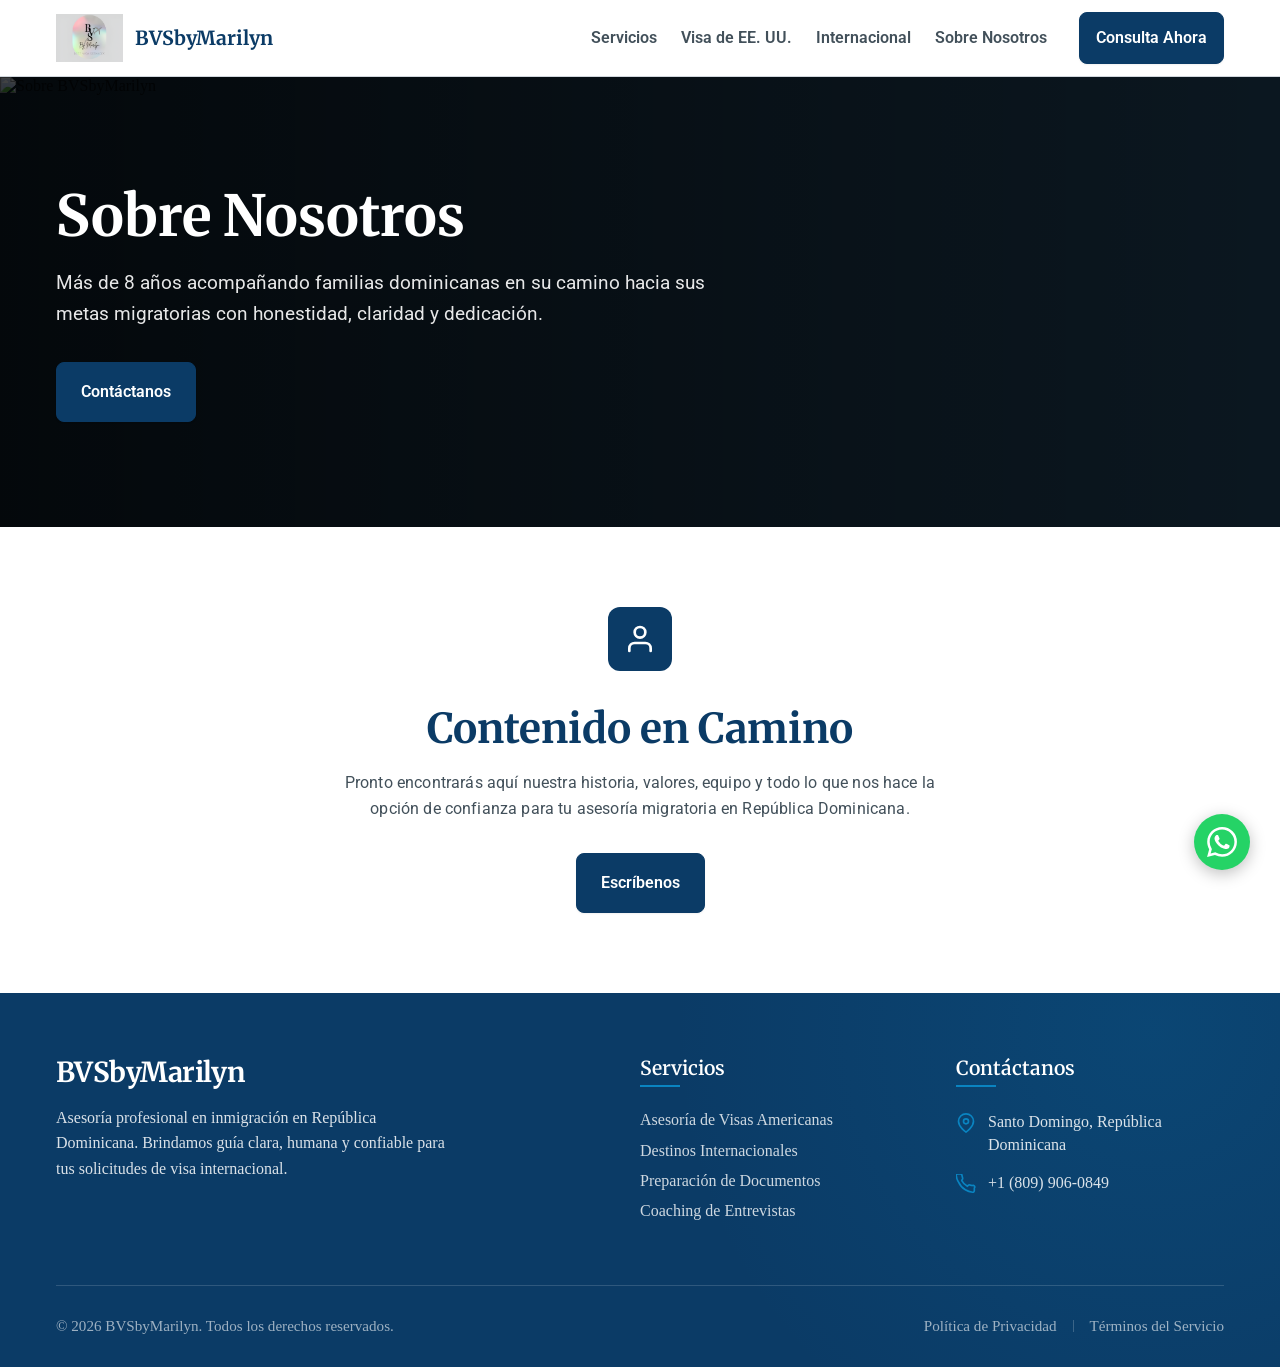
==== about.html @ 97decb0a "add og:image, create placeholder pages us-visa, international, about" ====
<!DOCTYPE html>
<html lang="es">
  <head>
    <title>Sobre Nosotros - BVSbyMarilyn</title>
    <link rel="icon" type="image/png" href="Logo_Resized__1_.png" />
    <meta name="description" content="Conoce a BVSbyMarilyn, tu asesora migratoria de confianza en República Dominicana. Más de 8 años guiando familias hacia sus metas de visa." />
    <meta property="og:title" content="Sobre Nosotros - BVSbyMarilyn" />
    <meta property="og:description" content="Más de 8 años de experiencia en asesoría migratoria en República Dominicana. Conoce nuestra historia y valores." />
    <meta property="og:image" content="Logo_Resized__1_.png" />
    <meta property="og:type" content="website" />
    <meta name="viewport" content="width=device-width, initial-scale=1.0" />
    <meta charset="utf-8" />
    <style data-tag="reset-style-sheet">
      html{line-height:1.15;}body{margin:0;}*{box-sizing:border-box;border-width:0;border-style:solid;-webkit-font-smoothing:antialiased;}p,li,ul,pre,div,h1,h2,h3,h4,h5,h6,figure,blockquote,figcaption{margin:0;padding:0;}button{background-color:transparent;}button,input,optgroup,select,textarea{font-family:inherit;font-size:100%;line-height:1.15;margin:0;}a{color:inherit;text-decoration:inherit;}img{display:block;}html{scroll-behavior:smooth}
    </style>
    <link rel="stylesheet" href="https://fonts.googleapis.com/css2?family=Merriweather:wght@400;700&family=Roboto:wght@400;500;600&display=swap" />
    <link rel="stylesheet" href="./style.css" />
    <link rel="stylesheet" href="./index.css" />
  </head>
  <body>
    <div class="home-container1">

      <!-- Navigation -->
      <nav id="main-navigation" class="navigation-wrapper">
        <div class="navigation-container">
          <a href="index.html">
            <div aria-label="BVSbyMarilyn Homepage" class="navigation-brand">
              <img src="Logo_Resized__1_.png" alt="BVSbyMarilyn Logo" style="height:48px;width:auto;display:block;" />
              <span class="navigation-brand-name section-title">BVSbyMarilyn</span>
            </div>
          </a>
          <div class="navigation-desktop-menu">
            <ul role="list" class="navigation-links">
              <li><a href="index.html#services"><div class="navigation-link"><span>Servicios</span></div></a></li>
              <li><a href="us-visa.html"><div class="navigation-link"><span>Visa de EE. UU.</span></div></a></li>
              <li><a href="international.html"><div class="navigation-link"><span>Internacional</span></div></a></li>
              <li><a href="about.html"><div class="navigation-link"><span>Sobre Nosotros</span></div></a></li>
            </ul>
            <a href="index.html#contact">
              <div class="btn navigation-cta btn-primary"><span>Consulta Ahora</span></div>
            </a>
          </div>
          <button id="mobile-menu-open" aria-label="Abrir menú" class="navigation-mobile-toggle">
            <svg width="24" height="24" viewBox="0 0 24 24" fill="none" stroke="currentColor" stroke-width="2" stroke-linecap="round"><path d="M4 6h16M4 12h16M4 18h16"/></svg>
          </button>
        </div>
      </nav>

      <!-- Mobile overlay -->
      <div id="mobile-overlay" aria-hidden="true" class="navigation-mobile-overlay">
        <div class="navigation-overlay-header">
          <a href="index.html">
            <div class="navigation-brand">
              <img src="Logo_Resized__1_.png" alt="BVSbyMarilyn Logo" style="height:48px;width:auto;display:block;" />
              <span class="navigation-brand-name section-title">BVSbyMarilyn</span>
            </div>
          </a>
          <button id="mobile-menu-close" aria-label="Cerrar menú" class="navigation-mobile-close">
            <svg width="24" height="24" viewBox="0 0 24 24" fill="none" stroke="currentColor" stroke-width="2" stroke-linecap="round"><path d="M18 6L6 18M6 6l12 12"/></svg>
          </button>
        </div>
        <div class="navigation-overlay-content">
          <ul role="list" class="navigation-mobile-links">
            <li class="navigation-stagger-item"><a href="index.html#services"><div class="navigation-mobile-link"><span>Servicios</span></div></a></li>
            <li class="navigation-stagger-item"><a href="us-visa.html"><div class="navigation-mobile-link"><span>Visa de EE. UU.</span></div></a></li>
            <li class="navigation-stagger-item"><a href="international.html"><div class="navigation-mobile-link"><span>Internacional</span></div></a></li>
            <li class="navigation-stagger-item"><a href="about.html"><div class="navigation-mobile-link"><span>Sobre Nosotros</span></div></a></li>
          </ul>
          <div class="navigation-stagger-item">
            <a href="index.html#contact">
              <div class="btn btn-primary btn-lg navigation-mobile-cta"><span>Consulta Ahora</span></div>
            </a>
          </div>
        </div>
      </div>

      <!-- Hero -->
      <section class="hero-section" style="min-height:50vh;">
        <div class="hero-media">
          <img src="https://images.pexels.com/photos/3184465/pexels-photo-3184465.jpeg?auto=compress&cs=tinysrgb&w=1500" alt="Sobre BVSbyMarilyn" class="hero-bg-img" />
          <div class="hero-overlay"></div>
        </div>
        <div class="hero-container">
          <div class="hero-content-block">
            <h1 class="hero-title home-hero-title">Sobre Nosotros</h1>
            <p class="home-hero-subtitle hero-subtitle">Más de 8 años acompañando familias dominicanas en su camino hacia sus metas migratorias con honestidad, claridad y dedicación.</p>
            <div class="hero-actions">
              <a href="index.html#contact">
                <div class="btn btn-primary btn-lg"><span>Contáctanos</span></div>
              </a>
            </div>
          </div>
        </div>
      </section>

      <!-- Coming Soon -->
      <section style="padding: 5rem 0; background: var(--color-surface);">
        <div style="max-width: 76rem; margin: 0 auto; padding: 0 1.5rem; text-align: center;">
          <div style="max-width: 600px; margin: 0 auto;">
            <div style="width:64px;height:64px;background:var(--color-primary);border-radius:12px;display:flex;align-items:center;justify-content:center;margin:0 auto 2rem;">
              <svg width="32" height="32" viewBox="0 0 24 24" fill="none" stroke="white" stroke-width="2" stroke-linecap="round"><path d="M20 21v-2a4 4 0 00-4-4H8a4 4 0 00-4 4v2"/><circle cx="12" cy="7" r="4"/></svg>
            </div>
            <h2 class="section-title" style="color:var(--color-primary);margin-bottom:1rem;">Contenido en Camino</h2>
            <p class="section-content" style="color:var(--color-on-surface-secondary);margin-bottom:2rem;">Pronto encontrarás aquí nuestra historia, valores, equipo y todo lo que nos hace la opción de confianza para tu asesoría migratoria en República Dominicana.</p>
            <a href="index.html#contact">
              <div class="btn btn-primary btn-lg" style="display:inline-flex;">Escríbenos</div>
            </a>
          </div>
        </div>
      </section>

      <!-- Footer -->
      <footer class="footer-wrapper">
        <div class="footer-container">
          <div class="footer-grid">
            <div class="footer-brand-column">
              <span class="footer-brand-name">BVSbyMarilyn</span>
              <p class="footer-description">Asesoría profesional en inmigración en República Dominicana. Brindamos guía clara, humana y confiable para tus solicitudes de visa internacional.</p>
            </div>
            <div class="footer-links-column">
              <h3 class="footer-heading">Servicios</h3>
              <ul class="footer-nav-list">
                <li><a href="us-visa.html" class="footer-nav-link">Asesoría de Visas Americanas</a></li>
                <li><a href="international.html" class="footer-nav-link">Destinos Internacionales</a></li>
                <li><a href="index.html#services" class="footer-nav-link">Preparación de Documentos</a></li>
                <li><a href="index.html#services" class="footer-nav-link">Coaching de Entrevistas</a></li>
              </ul>
            </div>
            <div class="footer-contact-column">
              <h3 class="footer-heading">Contáctanos</h3>
              <div class="footer-contact-info">
                <div class="footer-contact-item">
                  <span class="footer-contact-icon"><svg width="20" height="20" viewBox="0 0 24 24" fill="none" stroke="currentColor" stroke-width="2"><path d="M21 10c0 7-9 13-9 13s-9-6-9-13a9 9 0 0 1 18 0z"/><circle cx="12" cy="10" r="3"/></svg></span>
                  <span class="footer-contact-text">Santo Domingo, República Dominicana</span>
                </div>
                <div class="footer-contact-item">
                  <span class="footer-contact-icon"><svg width="20" height="20" viewBox="0 0 24 24" fill="none" stroke="currentColor" stroke-width="2"><path d="M22 16.92v3a2 2 0 01-2.18 2 19.79 19.79 0 01-8.63-3.07A19.5 19.5 0 013.07 9.81 19.79 19.79 0 01.18 1.18 2 2 0 012.18 0h3a2 2 0 012 1.72c.127.96.361 1.903.7 2.81a2 2 0 01-.45 2.11L6.91 7.91a16 16 0 006.72 6.72l1.06-1.06a2 2 0 012.11-.45c.907.339 1.85.573 2.81.7A2 2 0 0122 16.92z"/></svg></span>
                  <span class="footer-contact-text">+1 (809) 906-0849</span>
                </div>
              </div>
            </div>
          </div>
          <div class="footer-bottom">
            <span class="footer-copyright">© 2026 BVSbyMarilyn. Todos los derechos reservados.</span>
            <div class="footer-legal">
              <a href="#" class="footer-legal-link">Política de Privacidad</a>
              <div class="footer-legal-divider"></div>
              <a href="#" class="footer-legal-link">Términos del Servicio</a>
            </div>
          </div>
        </div>
      </footer>

    </div>

    <!-- WhatsApp Floating Button -->
    <a href="https://wa.me/18099060849" target="_blank" rel="noopener" aria-label="Contactar por WhatsApp"
      style="position:fixed;bottom:30px;right:30px;z-index:9999;width:56px;height:56px;background:#25D366;border-radius:50%;display:flex;align-items:center;justify-content:center;box-shadow:0 4px 16px rgba(0,0,0,0.25);">
      <svg xmlns="http://www.w3.org/2000/svg" width="30" height="30" viewBox="0 0 24 24" fill="white"><path d="M17.472 14.382c-.297-.149-1.758-.867-2.03-.967-.273-.099-.471-.148-.67.15-.197.297-.767.966-.94 1.164-.173.199-.347.223-.644.075-.297-.15-1.255-.463-2.39-1.475-.883-.788-1.48-1.761-1.653-2.059-.173-.297-.018-.458.13-.606.134-.133.298-.347.446-.52.149-.174.198-.298.298-.497.099-.198.05-.371-.025-.52-.075-.149-.669-1.612-.916-2.207-.242-.579-.487-.5-.669-.51-.173-.008-.371-.01-.57-.01-.198 0-.52.074-.792.372-.272.297-1.04 1.016-1.04 2.479 0 1.462 1.065 2.875 1.213 3.074.149.198 2.096 3.2 5.077 4.487.709.306 1.262.489 1.694.625.712.227 1.36.195 1.871.118.571-.085 1.758-.719 2.006-1.413.248-.694.248-1.289.173-1.413-.074-.124-.272-.198-.57-.347m-5.421 7.403h-.004a9.87 9.87 0 01-5.031-1.378l-.361-.214-3.741.982.998-3.648-.235-.374a9.86 9.86 0 01-1.51-5.26c.001-5.45 4.436-9.884 9.888-9.884 2.64 0 5.122 1.03 6.988 2.898a9.825 9.825 0 012.893 6.994c-.003 5.45-4.437 9.884-9.885 9.884m8.413-18.297A11.815 11.815 0 0012.05 0C5.495 0 .16 5.335.157 11.892c0 2.096.547 4.142 1.588 5.945L.057 24l6.305-1.654a11.882 11.882 0 005.683 1.448h.005c6.554 0 11.89-5.335 11.893-11.893a11.821 11.821 0 00-3.48-8.413z"/></svg>
    </a>

    <script>
      var mobileOpen = document.getElementById('mobile-menu-open');
      var mobileClose = document.getElementById('mobile-menu-close');
      var overlay = document.getElementById('mobile-overlay');
      if(mobileOpen) mobileOpen.addEventListener('click', function(){ overlay.classList.add('is-open'); overlay.setAttribute('aria-hidden','false'); });
      if(mobileClose) mobileClose.addEventListener('click', function(){ overlay.classList.remove('is-open'); overlay.setAttribute('aria-hidden','true'); });
    </script>
  </body>
</html>
---- style.css ----
:root {
  --spacing-lg: 1rem;
  --spacing-md: 0.75rem;
  --spacing-sm: 0.5rem;
  --spacing-xl: 1.5rem;
  --spacing-xs: 0.25rem;
  --color-scrim: color-mix(in oklab, #000000 65%, transparent);
  --spacing-2xl: 2rem;
  --spacing-3xl: 3rem;
  --spacing-4xl: 4rem;
  --color-accent: #0a84c1;
  --color-border: var(--color-neutral);
  --font-size-lg: clamp(1.125rem, 1.05rem + 0.2vw, 1.25rem);
  --font-size-sm: clamp(0.875rem, 0.85rem + 0.12vw, 0.95rem);
  --font-size-xl: clamp(1.25rem, 1.18rem + 0.25vw, 1.5rem);
  --font-size-xs: clamp(0.75rem, 0.7rem + 0.1vw, 0.85rem);
  --color-neutral: #d1d7dd;
  --color-outline: #0b3b66;
  --color-overlay: color-mix(in oklab, #000000 40%, transparent);
  --color-primary: #0b3b66;
  --color-surface: #ffffff;
  --divider-value: 1px solid var(--color-border);
  --font-size-2xl: clamp(1.5rem, 1.4rem + 0.4vw, 1.75rem);
  --font-size-3xl: clamp(2.25rem, 2.1rem + 0.6vw, 2.6rem);
  --font-size-4xl: clamp(3rem, 2.9rem + 0.8vw, 3.8rem);
  --font-size-base: 1rem;
  --shadow-level-1: 0 1px 2px rgba(0, 0, 0, 0.06);
  --shadow-level-2: 0 4px 12px rgba(0, 0, 0, 0.1);
  --shadow-level-3: 0 12px 32px rgba(0, 0, 0, 0.18);
  --color-backplate: color-mix(in oklab, #000000 55%, transparent);
  --color-on-accent: #ffffff;
  --color-secondary: #7a1f2e;
  --border-radius-lg: 12px;
  --border-radius-md: 8px;
  --border-radius-sm: 4px;
  --border-radius-xl: 16px;
  --color-on-primary: #ffffff;
  --color-on-surface: #0b1720;
  --font-family-body: "Roboto", system-ui, -apple-system, "Segoe UI", "Helvetica Neue", Arial, sans-serif;
  --font-weight-body: 400;
  --line-height-body: 1.6;
  --content-max-width: 76rem;
  --border-radius-card: 12px;
  --border-radius-full: 9999px;
  --border-radius-none: 0px;
  --color-on-secondary: #ffffff;
  --font-style-heading: normal;
  --font-weight-medium: 600;
  --font-family-heading: "Merriweather", serif;
  --font-weight-heading: 700;
  --letter-spacing-body: 0.01em;
  --line-height-heading: 1.25;
  --dl-layout-size-large: 144px;
  --dl-layout-size-small: 48px;
  --dl-layout-space-unit: 16px;
  --border-radius-control: 8px;
  --dl-layout-size-medium: 96px;
  --dl-layout-size-xlarge: 192px;
  --dl-layout-size-xsmall: 16px;
  --font-style-subheading: normal;
  --color-surface-elevated: color-mix(in oklab, var(--color-surface) 92%, var(--color-secondary));
  --dl-color-theme-accent1: #FFFFFF;
  --dl-color-theme-accent2: #F5D1B0;
  --dl-layout-radius-round: 50%;
  --dl-layout-size-xxlarge: 288px;
  --letter-spacing-heading: 0em;
  --text-transform-heading: none;
  --dl-color-theme-primary1: #BF4408;
  --dl-color-theme-primary2: #E65103;
  --dl-layout-size-maxwidth: 1400px;
  --dl-layout-radius-radius2: 2px;
  --dl-layout-radius-radius4: 4px;
  --dl-layout-radius-radius8: 8px;
  --dl-layout-space-halfunit: 8px;
  --dl-layout-space-sixunits: 96px;
  --dl-layout-space-twounits: 32px;
  --dl-color-theme-secondary1: #FFFFFF;
  --dl-color-theme-secondary2: #FBF1EB;
  --dl-layout-space-fiveunits: 80px;
  --dl-layout-space-fourunits: 64px;
  --color-on-surface-secondary: #42505a;
  --dl-layout-space-threeunits: 48px;
  --dl-color-theme-neutral-dark: #191818;
  --dl-layout-radius-cardradius: 8px;
  --dl-color-theme-neutral-light: #FBFAF9;
  --dl-layout-radius-imageradius: 8px;
  --dl-layout-radius-inputradius: 24px;
  --dl-layout-radius-buttonradius: 24px;
  --dl-layout-space-oneandhalfunits: 24px;
}
 
.button {
  color: var(--dl-color-theme-neutral-dark);
  display: inline-block;
  padding: 0.5rem 1rem;
  border-color: var(--dl-color-theme-neutral-dark);
  border-width: 1px;
  border-radius: 4px;
  background-color: var(--dl-color-theme-neutral-light);
}
 
.input {
  color: var(--dl-color-theme-neutral-dark);
  cursor: auto;
  padding: 0.5rem 1rem;
  border-color: var(--dl-color-theme-neutral-dark);
  border-width: 1px;
  border-radius: 4px;
  background-color: var(--dl-color-theme-neutral-light);
}
 
.textarea {
  color: var(--dl-color-theme-neutral-dark);
  cursor: auto;
  padding: 0.5rem;
  border-color: var(--dl-color-theme-neutral-dark);
  border-width: 1px;
  border-radius: 4px;
  background-color: var(--dl-color-theme-neutral-light);
}
 
.list {
  width: 100%;
  margin: 1em 0px 1em 0px;
  display: block;
  padding: 0px 0px 0px 1.5rem;
  list-style-type: none;
  list-style-position: outside;
}
 
.list-item {
  display: list-item;
}
 
.teleport-show {
  display: flex !important;
  transform: none !important;
}
 
.thq-input {
  color: var(--dl-color-theme-neutral-dark);
  cursor: auto;
  outline: none;
  padding: 0.5rem 1rem;
  align-self: stretch;
  text-align: center;
  border-color: var(--dl-color-theme-neutral-dark);
  border-width: 1px;
  border-radius: var(--dl-layout-radius-inputradius);
  background-color: var(--dl-color-theme-neutral-light);
}
 
.thq-input:focus {
  outline: 1px solid var(--dl-color-theme-primary1);
}
 
.thq-button-filled {
  gap: var(--dl-layout-space-halfunit);
  fill: var(--dl-color-theme-secondary1);
  color: var(--dl-color-theme-secondary1);
  cursor: pointer;
  display: flex;
  transition: 0.3s;
  align-items: center;
  font-weight: bold;
  padding-top: var(--dl-layout-space-halfunit);
  white-space: nowrap;
  border-color: var(--dl-color-theme-primary1);
  border-width: 1px;
  padding-left: var(--dl-layout-space-oneandhalfunits);
  border-radius: var(--dl-layout-radius-buttonradius);
  padding-right: var(--dl-layout-space-oneandhalfunits);
  padding-bottom: var(--dl-layout-space-halfunit);
  justify-content: center;
  background-color: var(--dl-color-theme-primary1);
}
 
.thq-button-filled:hover {
  fill: var(--dl-color-theme-secondary2);
  color: var(--dl-color-theme-secondary2);
  border-color: var(--dl-color-theme-primary2);
  background-color: var(--dl-color-theme-primary2);
}
 
.thq-button-outline {
  gap: var(--dl-layout-space-halfunit);
  fill: var(--dl-color-theme-primary1);
  color: var(--dl-color-theme-primary1);
  border: 1px solid;
  cursor: pointer;
  display: flex;
  transition: 0.3s;
  align-items: center;
  font-weight: bold;
  padding-top: var(--dl-layout-space-halfunit);
  white-space: nowrap;
  border-color: var(--dl-color-theme-primary1);
  padding-left: var(--dl-layout-space-oneandhalfunits);
  border-radius: var(--dl-layout-radius-buttonradius);
  padding-right: var(--dl-layout-space-oneandhalfunits);
  padding-bottom: var(--dl-layout-space-halfunit);
  justify-content: center;
}
 
.thq-button-outline:hover {
  fill: var(--dl-color-theme-secondary2);
  color: var(--dl-color-theme-secondary2);
  border-color: var(--dl-color-theme-primary2);
  background-color: var(--dl-color-theme-primary2);
}
 
.thq-button-flat {
  gap: var(--dl-layout-space-halfunit);
  fill: var(--dl-color-theme-primary1);
  color: var(--dl-color-theme-primary1);
  cursor: pointer;
  display: flex;
  transition: 0.3s;
  align-items: center;
  font-weight: bold;
  padding-top: var(--dl-layout-space-halfunit);
  white-space: nowrap;
  border-color: transparent;
  border-width: 1px;
  padding-left: var(--dl-layout-space-oneandhalfunits);
  border-radius: var(--dl-layout-radius-buttonradius);
  padding-right: var(--dl-layout-space-oneandhalfunits);
  padding-bottom: var(--dl-layout-space-halfunit);
  justify-content: center;
}
 
.thq-button-flat:hover {
  fill: var(--dl-color-theme-secondary1);
  color: var(--dl-color-theme-secondary1);
  border-color: var(--dl-color-theme-primary2);
  background-color: var(--dl-color-theme-primary2);
}
 
.thq-heading-1 {
  font-size: 48px;
  font-family: STIX Two Text;
  font-weight: 700;
  line-height: 1.5;
}
 
.thq-heading-2 {
  font-size: 35px;
  font-family: STIX Two Text;
  font-weight: 600;
  line-height: 1.5;
}
 
.thq-heading-3 {
  font-size: 26px;
  font-family: STIX Two Text;
  font-weight: 600;
  line-height: 1.5;
}
 
.thq-body-large {
  font-size: 18px;
  font-family: Noto Sans;
  line-height: 1.5;
}
 
.thq-body-small {
  font-size: 16px;
  font-family: Noto Sans;
  line-height: 1.5;
}
 
.thq-team-image-round {
  width: 80px;
  height: 80px;
  object-fit: cover;
  border-radius: 50%;
}
 
.thq-section-padding {
  width: 100%;
  display: flex;
  padding: var(--dl-layout-space-fiveunits);
  position: relative;
  align-items: center;
  flex-direction: column;
}
 
.thq-section-max-width {
  width: 100%;
  max-width: var(--dl-layout-size-maxwidth);
}
 
.thq-img-ratio-1-1 {
  width: 100%;
  object-fit: cover;
  aspect-ratio: 1/1;
  border-radius: var(--dl-layout-radius-imageradius);
}
 
.thq-img-ratio-16-9 {
  width: 100%;
  object-fit: cover;
  aspect-ratio: 16/9;
  border-radius: var(--dl-layout-radius-imageradius);
}
 
.thq-img-ratio-4-3 {
  width: 100%;
  object-fit: cover;
  aspect-ratio: 4/3;
  border-radius: var(--dl-layout-radius-imageradius);
}
 
.thq-img-ratio-4-6 {
  width: 100%;
  object-fit: cover;
  aspect-ratio: 4/6;
  border-radius: var(--dl-layout-radius-imageradius);
}
 
.thq-img-round {
  width: 100%;
  border-radius: var(--dl-layout-radius-round);
}
 
.thq-flex-column {
  gap: var(--dl-layout-space-twounits);
  display: flex;
  overflow: hidden;
  position: relative;
  align-items: center;
  flex-direction: column;
}
 
.thq-flex-row {
  gap: var(--dl-layout-space-twounits);
  display: flex;
  overflow: hidden;
  position: relative;
  align-items: center;
}
 
.thq-grid-6 {
  display: grid;
  grid-gap: var(--dl-layout-space-twounits);
  grid-template-columns: 1fr 1fr 1fr 1fr 1fr 1fr;
}
 
.thq-grid-5 {
  display: grid;
  grid-gap: var(--dl-layout-space-twounits);
  grid-template-columns: 1fr 1fr 1fr 1fr 1fr;
}
 
.thq-card {
  gap: var(--dl-layout-space-oneandhalfunits);
  display: flex;
  padding: var(--dl-layout-space-twounits);
  align-items: stretch;
  border-radius: var(--dl-layout-radius-cardradius);
  flex-direction: column;
}
 
.thq-box-shadow {
  box-shadow: 0px 0px 5px -2px var(--dl-color-theme-neutral-dark);
}
 
.thq-grid-3 {
  display: grid;
  grid-gap: var(--dl-layout-space-twounits);
  grid-template-columns: 1fr 1fr 1fr;
}
 
.thq-grid-4 {
  display: grid;
  grid-gap: var(--dl-layout-space-twounits);
  grid-template-columns: 1fr 1fr 1fr 1fr;
}
 
.thq-grid-2 {
  width: 100%;
  display: grid;
  grid-gap: var(--dl-layout-space-twounits);
  grid-template-columns: 1fr 1fr;
}
 
.thq-checkbox {
  width: var(--dl-layout-size-xsmall);
  height: var(--dl-layout-size-xsmall);
}
 
.thq-select {
  cursor: pointer;
  -webkit-appearance: none;
  appearance: none;
  padding-top: var(--dl-layout-space-halfunit);
  padding-left: var(--dl-layout-space-unit);
  border-radius: var(--dl-layout-radius-inputradius);
  padding-right: var(--dl-layout-space-twounits);
  padding-bottom: var(--dl-layout-space-halfunit);
  background-color: var(--dl-color-theme-neutral-light);
  background-image: url('data:image/svg+xml;charset=US-ASCII,%3Csvg width%3D%2220%22 height%3D%2220%22 xmlns%3D%22http%3A//www.w3.org/2000/svg%22 viewBox%3D%220 0 20 20%22 fill%3D%22%23000%22%3E%3Cpath d%3D%22M4.293 7.293a1 1 0 011.414 0L10 11.586l4.293-4.293a1 1 0 111.414 1.414l-5 5a1 1 0 01-1.414 0l-5-5a1 1 0 010-1.414z%22/%3E%3C/svg%3E');
  background-repeat: no-repeat;
  background-position: right 8px center;
}
 
.thq-divider-horizontal {
  width: 100%;
  height: 1px;
  background-color: var(--dl-color-theme-neutral-dark);
}
 
.thq-icon-small {
  width: 24px;
  height: 24px;
}
 
.thq-button-icon {
  fill: var(--dl-color-theme-secondary1);
  padding: 3px;
  transition: 0.3s;
  border-radius: var(--dl-layout-radius-round);
}
 
.thq-button-icon:hover {
  fill: var(--dl-color-theme-secondary2);
}
 
.thq-icon-medium {
  width: var(--dl-layout-size-small);
  height: var(--dl-layout-size-small);
}
 
.thq-icon-x-small {
  width: var(--dl-layout-size-xsmall);
  height: var(--dl-layout-size-xsmall);
}
 
.thq-link {
  cursor: pointer;
  display: inline-block;
  overflow: hidden;
  background: linear-gradient(to right, var(--dl-color-theme-primary1) 50%, var(--dl-color-theme-neutral-dark) 50%);
  transition: background-position 300ms ease;
  font-weight: 600;
  background-clip: text;
  background-size: 200% 100%;
  background-position: 100%;
  -webkit-text-fill-color: transparent;
}
 
.thq-link:hover {
  background-position: 0 100%;
}
 
.thq-grid-auto-300 {
  display: grid;
  grid-gap: var(--dl-layout-space-oneandhalfunits);
  grid-template-columns: repeat(auto-fit, minmax(300px, 1fr));
}
 
.thq-animated-group-vertical-reverse {
  gap: var(--dl-layout-space-unit);
  width: 100%;
  display: flex;
  animation: scroll-y 20s linear infinite;
  align-items: flex-start;
  flex-direction: column;
  justify-content: space-around;
  animation-direction: reverse;
}
 
.thq-animated-group-horizontal-reverse {
  gap: var(--dl-layout-space-unit);
  display: flex;
  animation: scroll-x 20s linear infinite;
  min-width: 100%;
  align-items: center;
  flex-shrink: 0;
  justify-content: space-around;
  animation-direction: reverse;
}
 
.thq-animated-group-vertical {
  gap: var(--dl-layout-space-unit);
  width: 100%;
  display: flex;
  animation: scroll-y 20s linear infinite;
  align-items: flex-start;
  flex-direction: column;
  justify-content: space-around;
}
 
.thq-animated-group-horizontal {
  gap: var(--dl-layout-space-unit);
  display: flex;
  animation: scroll-x 20s linear infinite;
  min-width: 100%;
  align-items: center;
  flex-shrink: 0;
  justify-content: space-around;
}
 
.thq-animated-group-container-vertical {
  gap: var(--dl-layout-space-unit);
  display: flex;
  overflow: hidden;
  flex-direction: column;
}
 
.thq-animated-group-container-horizontal {
  gap: var(--dl-layout-space-unit);
  display: flex;
  overflow: hidden;
}
 
.thq-mask-image-vertical {
  mask-image: linear-gradient(to bottom, transparent, black 1%, black 99%, transparent);
}
 
.thq-mask-image-horizontal {
  mask-image: linear-gradient(to right, transparent, black 1%, black 99%, transparent);
}
 
.thq-img-scale {
  transition: 0.3s;
}
 
.thq-img-scale:hover {
  scale: 1.05;
}
 
.thq-animated-card-bg-1 {
  width: 100%;
  height: 100%;
  transition: transform 0.3s;
  border-radius: var(--dl-layout-radius-cardradius);
  background-color: var(--dl-color-theme-accent1);
}
 
.thq-animated-card-bg-2 {
  transition: transform 0.3s;
  border-radius: var(--dl-layout-radius-cardradius);
  background-color: var(--dl-color-theme-accent2);
}
 
.thq-button-animated {
  outline: none;
  z-index: 1;
  overflow: hidden;
  position: relative;
  border-width: 2px;
}
 
.thq-input::placeholder {
  text-align: center;
  vertical-align: middle;
}
 
.thq-animated-group-container-vertical:hover div {
  animation-play-state: paused;
}
 
.thq-animated-group-container-horizontal:hover div {
  animation-play-state: paused;
}
 
.thq-animated-card-bg-2:has([data-animated="true"]:hover) {
  transform: translate3d(0px, 0px, 0px) scale3d(1, 1, 1) rotateX(0deg) rotateY(0deg) rotateZ(3deg) skew(0deg, 0deg);
}
 
.thq-animated-card-bg-1:has([data-animated="true"]:hover) {
  transform: translate3d(0px, 0px, 0px) scale3d(1, 1, 1) rotateX(0deg) rotateY(0deg) rotateZ(-6deg) skew(0deg, 0deg);
}
 
.thq-button-animated:before {
  top: 0;
  left: -20%;
  color: var(--dl-color-theme-neutral-light);
  width: 200%;
  height: 101%;
  content: "";
  z-index: 1;
  position: absolute;
  transform: scaleX(0);
  transition: transform 0.5s;
  border-radius: var(--dl-layout-radius-buttonradius);
  background-color: var(--dl-color-theme-neutral-dark);
  transform-origin: 0 0;
  transition-timing-function: cubic-bezier(0.5, 1.6, 0.4, 0.7);
}
 
.thq-button-animated:hover::before {
  color: var(--dl-color-theme-neutral-light);
  z-index: -1;
  transform: scaleX(1);
}
 
.btn {
  gap: var(--spacing-xs);
  border: 1px solid transparent;
  cursor: pointer;
  display: inline-flex;
  padding: var(--spacing-md) var(--spacing-lg);
  font-size: var(--font-size-base);
  box-shadow: var(--shadow-level-1);
  text-align: center;
  transition: all 0.2s ease-in-out;
  align-items: center;
  font-family: var(--font-family-body);
  font-weight: var(--font-weight-medium);
  line-height: var(--line-height-body);
  user-select: none;
  white-space: nowrap;
  border-radius: var(--border-radius-control);
  justify-content: center;
  text-decoration: none;
}
 
.btn-primary {
  color: var(--color-on-primary);
  border-color: var(--color-primary);
  background-color: var(--color-primary);
}
 
.btn-secondary {
  color: var(--color-on-secondary);
  border-color: var(--color-secondary);
  background-color: var(--color-secondary);
}
 
.btn-accent {
  color: var(--color-on-accent);
  border-color: var(--color-accent);
  background-color: var(--color-accent);
}
 
.btn-outline {
  color: var(--color-primary);
  border: 1px solid var(--color-primary);
  background-color: var(--color-surface);
}
 
.btn-link {
  color: var(--color-primary);
  box-shadow: none;
  border-color: transparent;
  text-decoration: underline;
  background-color: transparent;
}
 
.btn-sm {
  padding: var(--spacing-sm) var(--spacing-md);
}
 
.btn-lg {
  padding: var(--spacing-lg) var(--spacing-xl);
}
 
.btn-xl {
  padding: var(--spacing-xl) var(--spacing-2xl);
}
 
.section-title {
  font-size: var(--font-size-3xl);
  font-style: var(--font-style-heading);
  font-family: var(--font-family-heading);
  font-weight: var(--font-weight-heading);
  line-height: var(--line-height-heading);
  letter-spacing: var(--letter-spacing-heading);
  text-transform: var(--text-transform-heading);
}
 
.section-subtitle {
  opacity: 0.85;
  font-size: var(--font-size-lg);
  font-style: var(--font-style-subheading);
  font-family: var(--font-family-heading);
  font-weight: var(--font-weight-heading);
  line-height: var(--line-height-heading);
}
 
.section-content {
  font-size: var(--font-size-base);
  font-family: var(--font-family-body);
  font-weight: var(--font-weight-body);
  line-height: var(--line-height-body);
  letter-spacing: var(--letter-spacing-body);
}
 
.hero-title {
  font-size: var(--font-size-4xl);
  font-style: var(--font-style-heading);
  font-family: var(--font-family-heading);
  font-weight: var(--font-weight-heading);
  line-height: var(--line-height-heading);
  letter-spacing: var(--letter-spacing-heading);
  text-transform: var(--text-transform-heading);
}
 
.hero-subtitle {
  opacity: 0.85;
  font-size: var(--font-size-lg);
  font-style: var(--font-style-subheading);
  font-family: var(--font-family-body);
  font-weight: var(--font-weight-body);
  line-height: var(--line-height-body);
}
 
.btn:focus-visible {
  outline: 2px solid var(--color-outline);
  outline-offset: 2px;
}
 
.btn:disabled {
  cursor: not-allowed;
  opacity: 0.6;
  pointer-events: none;
}
 
.btn-primary:hover:not(:disabled) {
  border-color: color-mix(in oklab, var(--color-primary) 90%, var(--color-surface));
  background-color: color-mix(in oklab, var(--color-primary) 90%, var(--color-surface));
}
 
.btn-secondary:hover:not(:disabled) {
  border-color: color-mix(in oklab, var(--color-secondary) 90%, var(--color-surface));
  background-color: color-mix(in oklab, var(--color-secondary) 90%, var(--color-surface));
}
 
.btn-accent:hover:not(:disabled) {
  border-color: color-mix(in oklab, var(--color-accent) 90%, var(--color-surface));
  background-color: color-mix(in oklab, var(--color-accent) 90%, var(--color-surface));
}
 
.btn-outline:hover:not(:disabled) {
  color: var(--color-on-primary);
  border-color: var(--color-primary);
  background-color: var(--color-primary);
}
 
.btn-link:hover:not(:disabled) {
  color: color-mix(in oklab, var(--color-primary) 80%, black);
  text-decoration: underline;
}
 
.navigation-wrapper {
  top: 0;
  width: 100%;
  z-index: 1000;
  position: sticky;
  background: var(--color-surface);
  transition: background 0.3s ease;
  border-bottom: var(--divider-value);
}
 
.navigation-container {
  height: auto;
  margin: 0 auto;
  display: flex;
  padding: var(--spacing-md) var(--spacing-xl);
  max-width: var(--content-max-width);
  align-items: center;
  justify-content: space-between;
}
 
.navigation-brand {
  gap: var(--spacing-md);
  color: var(--color-primary);
  display: flex;
  transition: transform 0.2s ease;
  align-items: center;
  text-decoration: none;
}
 
.navigation-desktop-menu {
  gap: var(--spacing-2xl);
  display: flex;
  align-items: center;
}
 
.navigation-mobile-toggle {
  color: var(--color-primary);
  border: none;
  cursor: pointer;
  display: none;
  padding: var(--spacing-sm);
  background: transparent;
  transition: background 0.2s ease;
  border-radius: var(--border-radius-sm);
}
 
.navigation-logo-icon {
  color: var(--color-primary);
  width: 40px;
  height: 40px;
  display: flex;
  background: color-mix(in srgb, var(--color-primary) 10%, transparent);
  align-items: center;
  border-radius: var(--border-radius-md);
  justify-content: center;
}
 
.navigation-brand-name {
  color: var(--color-primary);
  font-size: var(--font-size-lg);
}
 
.navigation-links {
  gap: var(--spacing-xl);
  margin: 0;
  display: flex;
  padding: 0;
  list-style: none;
  align-items: center;
}
 

 
.navigation-link {
  color: var(--color-on-surface-secondary);
  position: relative;
  font-size: var(--font-size-base);
  transition: color 0.2s ease;
  font-family: var(--font-family-body);
  font-weight: var(--font-weight-medium);
  white-space: nowrap;
  text-decoration: none;
}
 
.navigation-mobile-overlay {
  inset: 0;
  display: none;
  opacity: 0;
  z-index: 1100;
  position: fixed;
  background: var(--color-surface);
  min-height: 100vh;
  overflow-y: auto;
  transition: opacity 0.4s ease, visibility 0.4s ease;
  visibility: hidden;
  flex-direction: column;
}
 
.navigation-overlay-header {
  top: 0;
  display: flex;
  padding: var(--spacing-md) var(--spacing-xl);
  z-index: 1110;
  position: sticky;
  background: var(--color-surface);
  align-items: center;
  border-bottom: var(--divider-value);
  justify-content: space-between;
}
 
.navigation-overlay-content {
  gap: var(--spacing-3xl);
  flex: 1;
  display: flex;
  padding: var(--spacing-3xl) var(--spacing-xl);
  flex-direction: column;
}
 
.navigation-mobile-close {
  color: var(--color-on-surface);
  border: none;
  cursor: pointer;
  padding: var(--spacing-sm);
  background: transparent;
  border-radius: var(--border-radius-sm);
}
 
.navigation-mobile-links {
  gap: var(--spacing-xl);
  margin: 0;
  display: flex;
  padding: 0;
  list-style: none;
  flex-direction: column;
}
 

 
.navigation-stagger-item {
  opacity: 0;
  transform: translateY(20px);
}
 
.navigation-mobile-cta {
  width: 100%;
}
 
.navigation-mobile-link {
  color: var(--color-primary);
  display: block;
  font-size: var(--font-size-3xl);
  transition: transform 0.3s ease, color 0.3s ease;
  font-family: var(--font-family-heading);
  font-weight: var(--font-weight-heading);
  text-decoration: none;
}
 
.navigation-brand:hover {
  transform: translateY(-1px);
}
 
.navigation-link::after {
  left: 0;
  width: 0;
  bottom: -4px;
  height: 2px;
  content: "";
  position: absolute;
  background: var(--color-accent);
  transition: width 0.3s ease;
}
 
.navigation-link:hover {
  color: var(--color-primary);
}
 
.navigation-link:hover::after {
  width: 100%;
}
 
.navigation-mobile-toggle:hover {
  background: color-mix(in srgb, var(--color-primary) 5%, transparent);
}
 
.navigation-mobile-overlay.is-open {
  display: flex;
  opacity: 1;
  visibility: visible;
}
 
.navigation-mobile-overlay.is-open .navigation-stagger-item {
  animation: navigationSlideUp 0.5s ease forwards;
}
 
.navigation-mobile-overlay.is-open .navigation-stagger-item:nth-child(1) {
  animation-delay: 0.1s;
}
 
.navigation-mobile-overlay.is-open .navigation-stagger-item:nth-child(2) {
  animation-delay: 0.2s;
}
 
.navigation-mobile-overlay.is-open .navigation-stagger-item:nth-child(3) {
  animation-delay: 0.3s;
}
 
.navigation-mobile-overlay.is-open .navigation-stagger-item:nth-child(4) {
  animation-delay: 0.4s;
}
 
.navigation-mobile-overlay.is-open .navigation-overlay-footer {
  animation-delay: 0.5s;
}
 
.navigation-mobile-link:hover {
  color: var(--color-accent);
  transform: translateX(10px);
}
 
.footer-wrapper {
  color: var(--color-on-primary);
  width: 100%;
  padding: var(--spacing-4xl) 0 var(--spacing-2xl);
  overflow: hidden;
  position: relative;
  background-color: var(--color-primary);
}
 
.footer-container {
  margin: 0 auto;
  padding: 0 var(--spacing-xl);
  z-index: 2;
  position: relative;
  max-width: var(--content-max-width);
}
 
.footer-grid {
  gap: var(--spacing-3xl);
  display: flex;
  flex-wrap: wrap;
  margin-bottom: var(--spacing-4xl);
}
 
.footer-bottom {
  gap: var(--spacing-lg);
  display: flex;
  flex-wrap: wrap;
  border-top: 1px solid color-mix(in srgb, var(--color-on-primary) 15%, transparent);
  align-items: center;
  padding-top: var(--spacing-2xl);
  justify-content: space-between;
}
 
.footer-brand-column {
  flex: 2;
  min-width: 280px;
}
 
.footer-links-column {
  flex: 1;
  min-width: 240px;
}
 
.footer-contact-column {
  flex: 1;
  min-width: 240px;
}
 
.footer-copyright {
  color: color-mix(in srgb, var(--color-on-primary) 60%, transparent);
  font-size: var(--font-size-sm);
}
 
.footer-legal {
  gap: var(--spacing-lg);
  display: flex;
  align-items: center;
}
 

 
.footer-description {
  color: color-mix(in srgb, var(--color-on-primary) 85%, transparent);
  font-size: var(--font-size-base);
  max-width: 400px;
  line-height: var(--line-height-body);
  margin-bottom: var(--spacing-xl);
}
 
.footer-social-links {
  gap: var(--spacing-md);
  display: flex;
}
 
.footer-heading {
  color: var(--color-on-primary);
  position: relative;
  font-size: var(--font-size-lg);
  font-family: var(--font-family-heading);
  font-weight: var(--font-weight-medium);
  margin-bottom: var(--spacing-xl);
  padding-bottom: var(--spacing-sm);
}
 
.footer-nav-list {
  gap: var(--spacing-md);
  margin: 0;
  display: flex;
  padding: 0;
  list-style: none;
  flex-direction: column;
}
 
.footer-contact-info {
  gap: var(--spacing-lg);
  display: flex;
  flex-direction: column;
}
 
.footer-legal-link {
  color: color-mix(in srgb, var(--color-on-primary) 60%, transparent);
  font-size: var(--font-size-sm);
  transition: color 0.2s ease;
  text-decoration: none;
}
 
.footer-legal-divider {
  width: 1px;
  height: 12px;
  background-color: color-mix(in srgb, var(--color-on-primary) 20%, transparent);
}
 
.footer-brand-name {
  color: var(--color-on-primary);
  display: block;
  font-size: var(--font-size-2xl);
  font-family: var(--font-family-heading);
  font-weight: var(--font-weight-heading);
  margin-bottom: var(--spacing-lg);
  letter-spacing: -0.02em;
}
 
.footer-social-icon {
  color: var(--color-on-primary);
  width: 44px;
  height: 44px;
  display: flex;
  transition: all 0.3s ease;
  align-items: center;
  border-radius: var(--border-radius-full);
  justify-content: center;
  text-decoration: none;
  background-color: color-mix(in srgb, var(--color-on-primary) 10%, transparent);
}
 

 
.footer-contact-item {
  gap: var(--spacing-md);
  display: flex;
  align-items: flex-start;
}
 
.footer-nav-link {
  color: color-mix(in srgb, var(--color-on-primary) 80%, transparent);
  display: inline-block;
  font-size: var(--font-size-base);
  transition: all 0.2s ease;
  text-decoration: none;
}
 
.footer-contact-icon {
  color: var(--color-accent);
  display: flex;
  align-items: center;
  flex-shrink: 0;
  padding-top: 2px;
  justify-content: center;
}
 
.footer-contact-text {
  color: color-mix(in srgb, var(--color-on-primary) 85%, transparent);
  font-size: var(--font-size-base);
  line-height: 1.4;
}
 
.footer-wrapper::before {
  top: 0;
  left: 0;
  width: 100%;
  height: 100%;
  content: "";
  position: absolute;
  background: radial-gradient(circle at 90% 10%, color-mix(in srgb, var(--color-accent) 15%, transparent), transparent 40%);
  pointer-events: none;
}
 
.footer-social-icon:hover {
  color: var(--color-on-accent);
  transform: translateY(-4px);
  background-color: var(--color-accent);
}
 
.footer-social-icon  svg {
  width: 20px;
  height: 20px;
}
 
.footer-heading::after {
  left: 0;
  width: 40px;
  bottom: 0;
  height: 2px;
  content: "";
  position: absolute;
  background-color: var(--color-accent);
}
 
.footer-nav-link:hover {
  color: var(--color-accent);
  transform: translateX(5px);
}
 
.footer-contact-icon  svg {
  width: 20px;
  height: 20px;
}
 
.footer-legal-link:hover {
  color: var(--color-on-primary);
}
 
.hero-section {
  display: flex;
  overflow: hidden;
  position: relative;
  background: var(--color-on-surface);
  min-height: 90vh;
  align-items: center;
}
 
.hero-media {
  top: 0;
  left: 0;
  width: 100%;
  height: 100%;
  z-index: 1;
  position: absolute;
}
 
.hero-container {
  width: 100%;
  margin: 0 auto;
  padding: var(--spacing-4xl) var(--spacing-xl);
  z-index: 3;
  position: relative;
  max-width: var(--content-max-width);
}
 
.hero-bg-img {
  width: 100%;
  height: 100%;
  opacity: 0.7;
  object-fit: cover;
}
 
.hero-overlay {
  top: 0;
  left: 0;
  width: 100%;
  height: 100%;
  z-index: 2;
  position: absolute;
  background: linear-gradient(to right, var(--color-scrim) 0%, transparent 100%);
}
 
.hero-content-block {
  color: var(--color-surface);
  max-width: 650px;
}
 
.home-hero-title {
  color: var(--color-surface);
  margin-bottom: var(--spacing-lg);
}
 
.home-hero-subtitle {
  color: var(--color-surface);
  opacity: 0.9;
  margin-bottom: var(--spacing-2xl);
}
 
.hero-actions {
  gap: var(--spacing-md);
  display: flex;
  flex-wrap: wrap;
}
 
.services-section {
  padding: var(--spacing-4xl) 0;
  background-color: var(--color-surface);
}
 
.services-container {
  margin: 0 auto;
  padding: 0 var(--spacing-xl);
  max-width: var(--content-max-width);
}
 
.services-header {
  text-align: center;
  margin-bottom: var(--spacing-3xl);
}
 
.services-grid {
  gap: var(--spacing-2xl);
  display: grid;
  grid-template-columns: repeat(3, 1fr);
}
 
.service-card {
  border: 1px solid var(--color-border);
  padding: var(--spacing-2xl);
  background: var(--color-surface-elevated);
  transition: transform 0.3s ease, box-shadow 0.3s ease;
  border-radius: var(--border-radius-card);
}
 
.service-icon-wrapper {
  color: var(--color-on-primary);
  width: 48px;
  height: 48px;
  display: flex;
  background: var(--color-primary);
  align-items: center;
  border-radius: var(--border-radius-md);
  margin-bottom: var(--spacing-lg);
  justify-content: center;
}
 
.service-name {
  color: var(--color-primary);
  font-size: var(--font-size-xl);
  font-family: var(--font-family-heading);
  font-weight: var(--font-weight-heading);
  margin-bottom: var(--spacing-sm);
}
 
.process-section {
  padding: var(--spacing-4xl) 0;
  background-color: var(--color-surface-elevated);
}
 
.process-container {
  margin: 0 auto;
  padding: 0 var(--spacing-xl);
  max-width: var(--content-max-width);
}
 
.process-header {
  text-align: center;
  margin-bottom: var(--spacing-4xl);
}
 
.process-steps {
  gap: var(--spacing-xl);
  display: flex;
  position: relative;
  justify-content: space-between;
}
 
.step-item {
  flex: 1;
  position: relative;
}
 
.step-number {
  color: color-mix(in oklab, var(--color-primary) 15%, transparent);
  font-size: var(--font-size-4xl);
  font-family: var(--font-family-heading);
  font-weight: 800;
  line-height: 1;
  margin-bottom: var(--spacing-sm);
}
 

 
.step-title {
  color: var(--color-primary);
  font-size: var(--font-size-lg);
  font-weight: var(--font-weight-heading);
  margin-bottom: var(--spacing-sm);
}
 
.testimonials-section {
  padding: var(--spacing-4xl) 0;
  overflow: hidden;
  background-color: var(--color-surface);
}
 
.testimonials-rail-wrapper {
  margin: 0 auto;
  padding: 0 var(--spacing-xl);
  max-width: var(--content-max-width);
}
 
.testimonials-header {
  margin-bottom: var(--spacing-3xl);
}
 
.testimonials-rail {
  gap: var(--spacing-xl);
  display: flex;
  padding: var(--spacing-lg) 0;
  overflow-x: auto;
  scrollbar-width: none;
  scroll-snap-type: x mandatory;
}
 
.testimonial-card {
  flex: 0 0 400px;
  padding: var(--spacing-2xl);
  background: var(--color-surface-elevated);
  border-left: 4px solid var(--color-accent);
  border-radius: var(--border-radius-card);
  scroll-snap-align: start;
}
 
.testimonial-text {
  color: var(--color-on-surface-secondary);
  font-style: italic;
  margin-bottom: var(--spacing-xl);
}
 
.testimonial-author {
  gap: var(--spacing-md);
  display: flex;
  align-items: center;
}
 
.author-img {
  width: 50px;
  height: 50px;
  object-fit: cover;
  border-radius: var(--border-radius-full);
}
 

 
.author-name {
  color: var(--color-on-surface);
  display: block;
  font-weight: var(--font-weight-medium);
}
 
.author-location {
  color: var(--color-on-surface-secondary);
  display: block;
  font-size: var(--font-size-xs);
}
 
.stats-section {
  color: var(--color-on-primary);
  padding: var(--spacing-4xl) 0;
  background-color: var(--color-primary);
}
 
.stats-container {
  margin: 0 auto;
  padding: 0 var(--spacing-xl);
  max-width: var(--content-max-width);
}
 
.stats-grid {
  gap: var(--spacing-3xl);
  display: grid;
  text-align: center;
  grid-template-columns: repeat(3, 1fr);
}
 
.stat-item {
  gap: var(--spacing-xs);
  display: flex;
  flex-direction: column;
}
 
.stat-value {
  font-size: var(--font-size-4xl);
  font-family: var(--font-family-heading);
  font-weight: 800;
}
 
.stat-label {
  opacity: 0.8;
  font-size: var(--font-size-lg);
}
 
.support-section {
  padding: var(--spacing-4xl) 0;
  background-color: var(--color-surface);
}
 
.support-container {
  margin: 0 auto;
  padding: 0 var(--spacing-xl);
  max-width: var(--content-max-width);
}
 
.support-header {
  text-align: center;
  margin-bottom: var(--spacing-3xl);
}
 
.support-grid {
  gap: var(--spacing-xl);
  display: grid;
  grid-template-columns: repeat(3, 1fr);
}
 
.support-card {
  gap: var(--spacing-md);
  border: 1px solid var(--color-border);
  display: flex;
  padding: var(--spacing-xl);
  background: var(--color-surface);
  border-radius: var(--border-radius-card);
  flex-direction: column;
}
 
.support-card-title {
  color: var(--color-primary);
  font-size: var(--font-size-xl);
  font-weight: var(--font-weight-heading);
}
 
.cta-section {
  padding: var(--spacing-4xl) 0;
  background-color: var(--color-surface-elevated);
}
 
.cta-container {
  margin: 0 auto;
  padding: 0 var(--spacing-xl);
  max-width: var(--content-max-width);
}
 
.cta-card {
  color: var(--color-on-primary);
  padding: var(--spacing-4xl);
  overflow: hidden;
  position: relative;
  background: var(--color-primary);
  text-align: center;
  border-radius: var(--border-radius-xl);
}
 
.cta-content {
  margin: 0 auto;
  z-index: 2;
  position: relative;
  max-width: 800px;
}
 
.cta-buttons {
  gap: var(--spacing-lg);
  display: flex;
  margin-top: var(--spacing-2xl);
  justify-content: center;
}
 
.service-card:hover {
  transform: translateY(-5px);
  box-shadow: 0 10px 30px rgba(0, 0, 0, 0.05);
}
 
.testimonials-rail::-webkit-scrollbar {
  display: none;
}
 
.cta-card::before {
  top: -50%;
  right: -10%;
  width: 300px;
  height: 300px;
  content: "";
  z-index: 1;
  position: absolute;
  background: color-mix(in oklab, var(--color-accent) 20%, transparent);
  border-radius: var(--border-radius-full);
}
 
.cta-content  .section-title {
  color: var(--color-on-primary);
  margin-bottom: var(--spacing-lg);
}
 
.cta-buttons  .btn-outline {
  color: var(--color-on-primary);
  background: transparent;
  border-color: var(--color-on-primary);
}
 
.cta-buttons  .btn-outline:hover {
  color: var(--color-primary);
  background: var(--color-on-primary);
}
 
.BodyFont {
  font-size: 1rem;
  font-family: Roboto;
  font-weight: 400;
  line-height: 1.6;
  letter-spacing: 0.01em;
}
 
.Content {
  font-size: 16px;
  font-family: Inter;
  font-weight: 400;
  line-height: 1.15;
  text-transform: none;
  text-decoration: none;
}
 
.Headings {
  font-size: 2em;
  font-family: Merriweather;
  font-weight: 700;
  line-height: 1.2;
  letter-spacing: 0.02em;
}
 
@media(max-width: 991px) {
  .thq-grid-4 {
    grid-template-columns: 1fr 1fr 1fr;
  }
  .navigation-desktop-menu {
    gap: var(--spacing-lg);
  }
  .navigation-links {
    gap: var(--spacing-lg);
  }
  .footer-wrapper {
    padding: var(--spacing-3xl) 0 var(--spacing-xl);
  }
  .footer-grid {
    gap: var(--spacing-2xl);
  }
  .footer-brand-column {
    flex: 1 1 100%;
    margin-bottom: var(--spacing-lg);
  }
  .services-grid {
    grid-template-columns: repeat(2, 1fr);
  }
  .process-steps {
    gap: var(--spacing-2xl);
    flex-wrap: wrap;
  }
  .step-item {
    flex: 0 0 calc(50% - var(--spacing-xl));
  }
  .stats-grid {
    grid-template-columns: repeat(2, 1fr);
  }
  .support-grid {
    grid-template-columns: repeat(2, 1fr);
  }
}
 
@media(max-width: 767px) {
  .thq-section-padding {
    padding: var(--dl-layout-space-threeunits);
  }
  .thq-flex-column {
    gap: var(--dl-layout-space-oneandhalfunits);
  }
  .thq-flex-row {
    gap: var(--dl-layout-space-oneandhalfunits);
  }
  .thq-grid-6 {
    grid-gap: var(--dl-layout-space-oneandhalfunits);
    grid-template-columns: 1fr 1fr 1fr;
  }
  .thq-grid-5 {
    grid-gap: var(--dl-layout-space-oneandhalfunits);
    grid-template-columns: 1fr 1fr 1fr;
  }
  .thq-card {
    padding: var(--dl-layout-space-oneandhalfunits);
  }
  .thq-grid-3 {
    grid-gap: var(--dl-layout-space-oneandhalfunits);
    grid-template-columns: 1fr 1fr;
  }
  .thq-grid-4 {
    grid-gap: var(--dl-layout-space-oneandhalfunits);
    flex-direction: row;
    grid-template-columns: 1fr 1fr;
  }
  .thq-grid-2 {
    grid-gap: var(--dl-layout-space-oneandhalfunits);
    grid-template-columns: 1fr;
  }
  .thq-img-scale {
    width: 100%;
  }
  .navigation-desktop-menu {
    display: none;
  }
  .navigation-mobile-toggle {
    display: flex;
  }
  .navigation-brand-name {
    font-size: var(--font-size-base);
  }
  .footer-bottom {
    gap: var(--spacing-md);
    text-align: center;
    flex-direction: column;
  }
  .footer-links-column {
    flex: 1 1 calc(50% - var(--spacing-xl));
  }
  .footer-contact-column {
    flex: 1 1 calc(50% - var(--spacing-xl));
  }
  .footer-legal {
    justify-content: center;
  }
  .hero-section {
    min-height: 70vh;
  }
  .hero-content-block {
    text-align: center;
  }
  .hero-actions {
    justify-content: center;
  }
  .services-grid {
    grid-template-columns: 1fr;
  }
  .step-item {
    flex: 0 0 100%;
  }
  .testimonial-card {
    flex: 0 0 300px;
  }
  .stats-grid {
    grid-template-columns: 1fr;
  }
  .support-grid {
    grid-template-columns: 1fr;
  }
  .cta-buttons {
    flex-direction: column;
  }
}
 
@media(max-width: 479px) {
  .thq-section-padding {
    padding: var(--dl-layout-space-oneandhalfunits);
  }
  .thq-flex-column {
    gap: var(--dl-layout-space-unit);
  }
  .thq-flex-row {
    gap: var(--dl-layout-space-unit);
  }
  .thq-grid-6 {
    grid-gap: var(--dl-layout-space-unit);
    grid-template-columns: 1fr 1fr;
  }
  .thq-grid-5 {
    grid-gap: var(--dl-layout-space-unit);
    grid-template-columns: 1fr 1fr;
  }
  .thq-grid-3 {
    grid-gap: var(--dl-layout-space-unit);
    align-items: center;
    grid-template-columns: 1fr;
  }
  .thq-grid-4 {
    grid-gap: var(--dl-layout-space-unit);
    align-items: center;
    flex-direction: column;
    grid-template-columns: 1fr;
  }
  .thq-grid-2 {
    grid-gap: var(--dl-layout-space-unit);
  }
  .thq-grid-auto-300 {
    grid-template-columns: 1fr;
  }
  .footer-links-column {
    flex: 1 1 100%;
  }
  .footer-contact-column {
    flex: 1 1 100%;
  }
  .footer-heading {
    margin-bottom: var(--spacing-lg);
  }
  .footer-brand-name {
    font-size: var(--font-size-xl);
  }
  .home-hero-title {
    font-size: var(--font-size-3xl);
  }
  .cta-card {
    padding: var(--spacing-2xl) var(--spacing-lg);
  }
}
---- index.css ----
navigation-wrapper {
  display: contents;
}
 
.navigation-container1 {
  display: contents;
}
 
.navigation-container2 {
  display: none;
}
 
.navigation-container3 {
  display: contents;
}
 
.navigation-container4 {
  display: none;
}
 
.navigation-container5 {
  display: contents;
}
 
.navigation-container6 {
  display: none;
}
 
.navigation-container7 {
  display: contents;
}

footer-wrapper {
  display: contents;
}
 
.footer-container1 {
  display: contents;
}
 
.footer-container2 {
  display: none;
}
 
.footer-container3 {
  display: contents;
}
 
.footer-container4 {
  display: none;
}
 
.footer-container5 {
  display: contents;
}

.home-container1 {
  width: 100%;
  display: block;
  min-height: 100vh;
}
 
.home-container2 {
  display: none;
}
 
.home-container3 {
  display: contents;
}
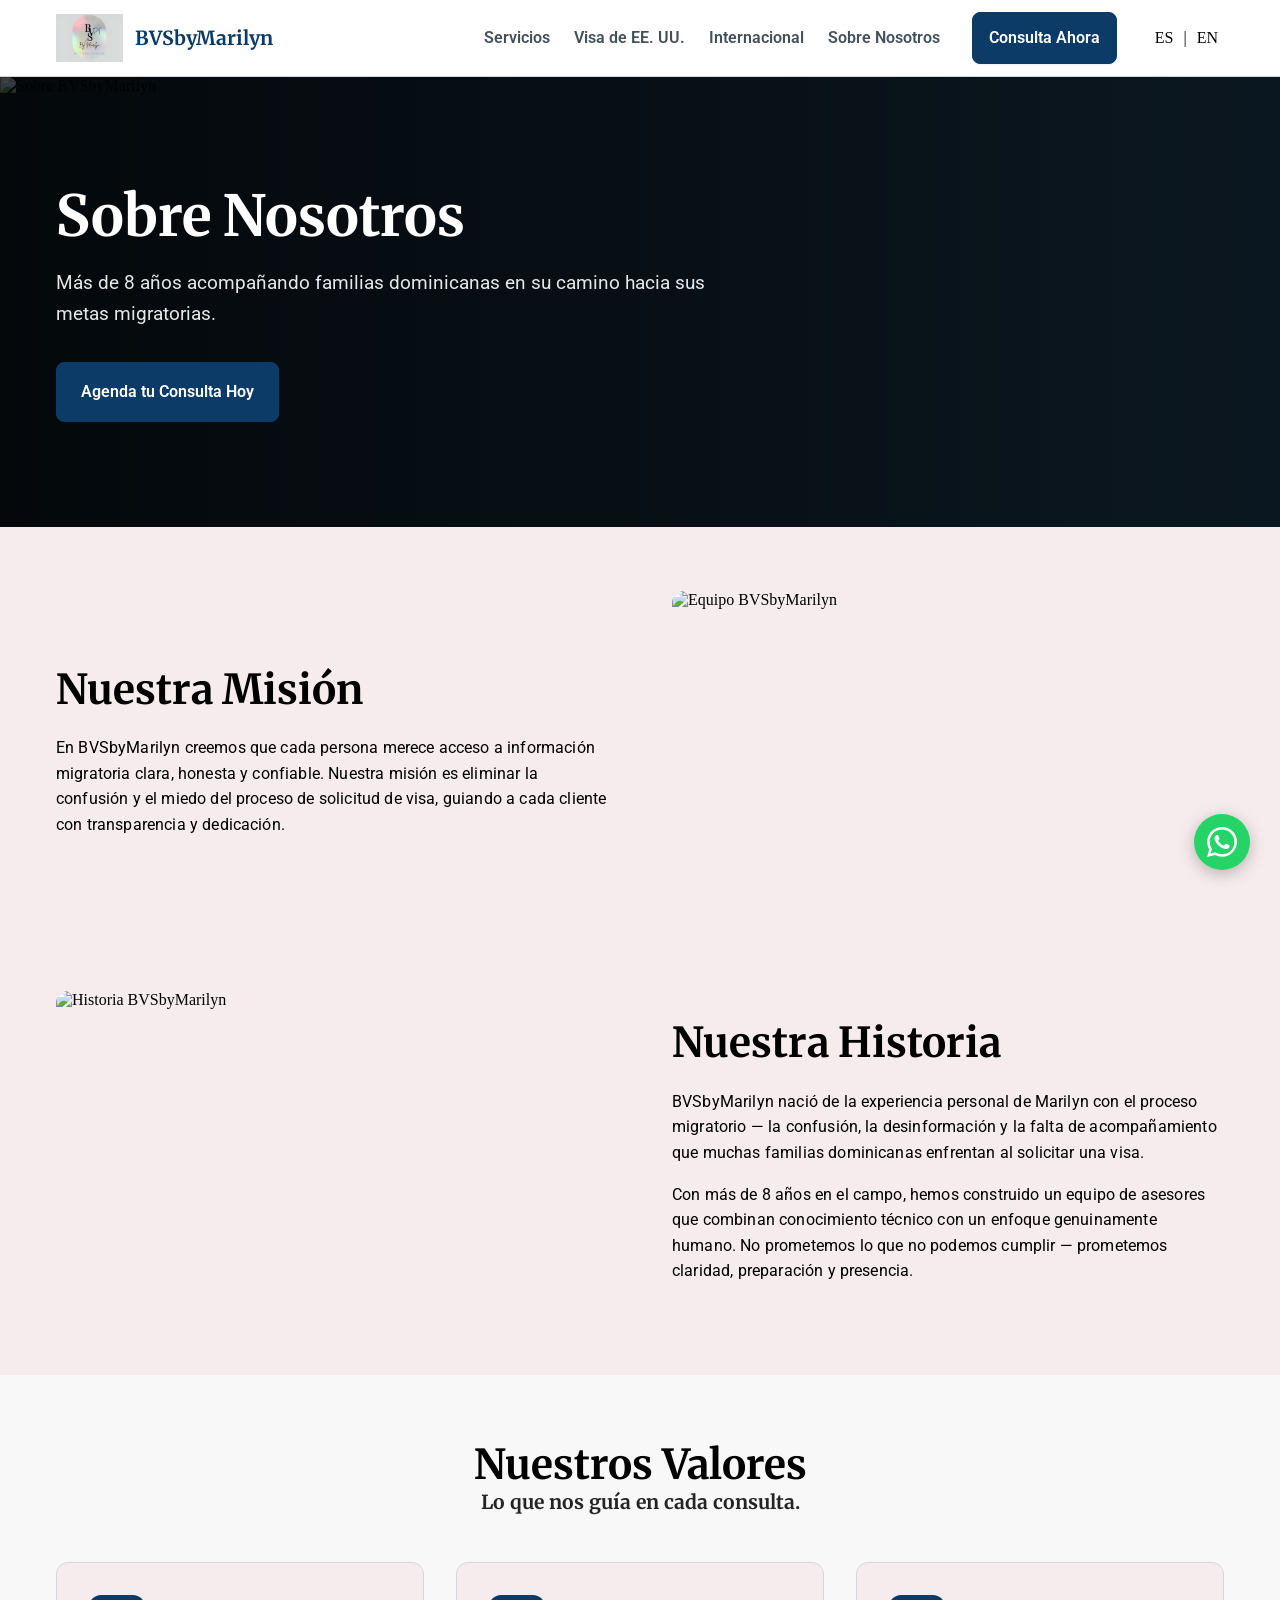
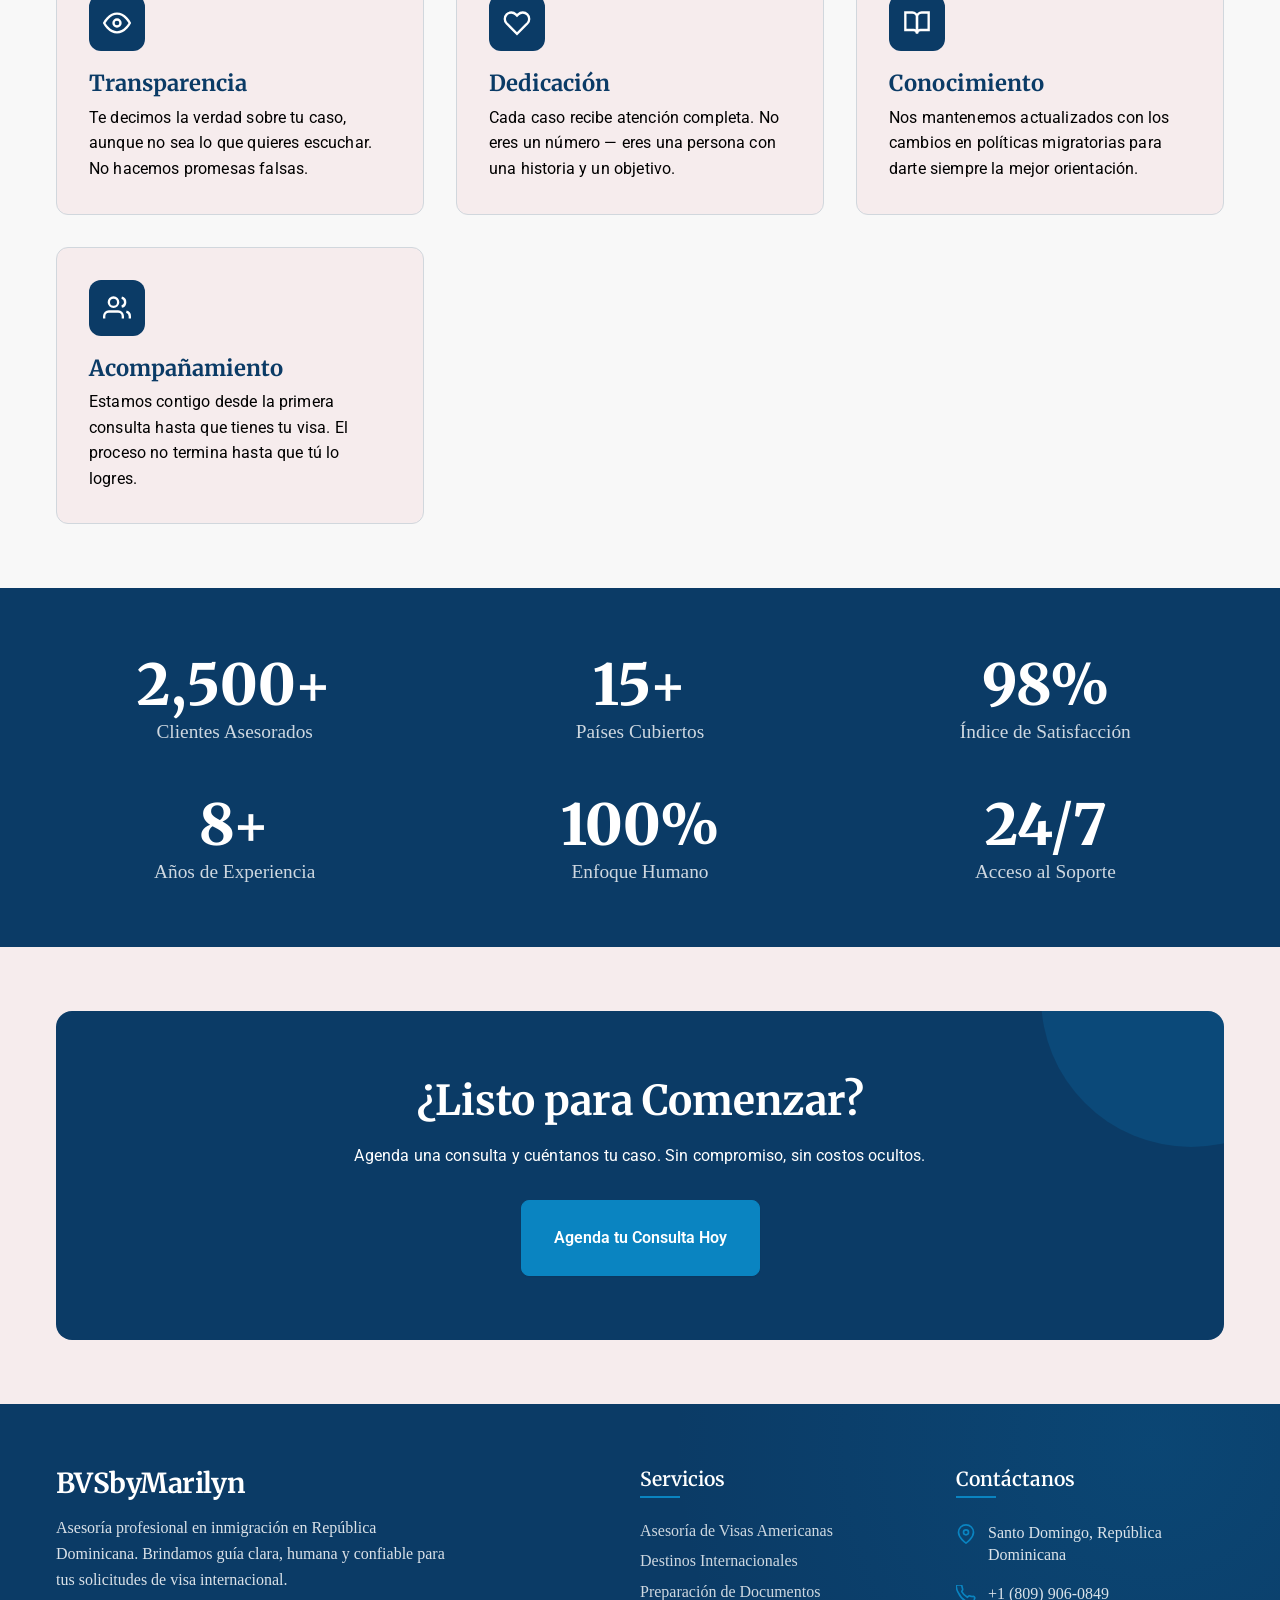
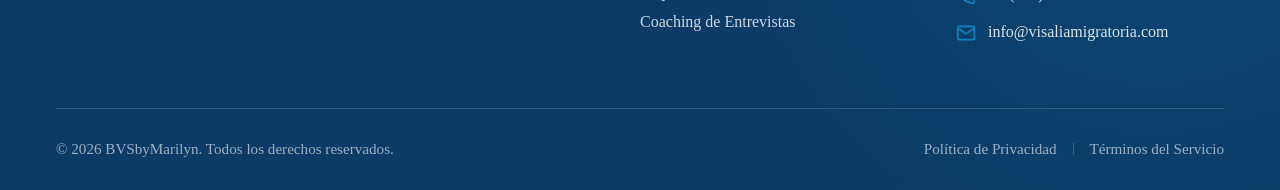
==== commit ae2cab86: "shared nav/i18n, service images, page content, resource pages" ====
--- a/about.html
+++ b/about.html
@@ -5,76 +5,23 @@
     <link rel="icon" type="image/png" href="Logo_Resized__1_.png" />
     <meta name="description" content="Conoce a BVSbyMarilyn, tu asesora migratoria de confianza en República Dominicana. Más de 8 años guiando familias hacia sus metas de visa." />
     <meta property="og:title" content="Sobre Nosotros - BVSbyMarilyn" />
-    <meta property="og:description" content="Más de 8 años de experiencia en asesoría migratoria en República Dominicana. Conoce nuestra historia y valores." />
+    <meta property="og:description" content="Más de 8 años de experiencia en asesoría migratoria en República Dominicana." />
     <meta property="og:image" content="Logo_Resized__1_.png" />
     <meta property="og:type" content="website" />
     <meta name="viewport" content="width=device-width, initial-scale=1.0" />
     <meta charset="utf-8" />
-    <style data-tag="reset-style-sheet">
-      html{line-height:1.15;}body{margin:0;}*{box-sizing:border-box;border-width:0;border-style:solid;-webkit-font-smoothing:antialiased;}p,li,ul,pre,div,h1,h2,h3,h4,h5,h6,figure,blockquote,figcaption{margin:0;padding:0;}button{background-color:transparent;}button,input,optgroup,select,textarea{font-family:inherit;font-size:100%;line-height:1.15;margin:0;}a{color:inherit;text-decoration:inherit;}img{display:block;}html{scroll-behavior:smooth}
-    </style>
+    <style data-tag="reset-style-sheet">html{line-height:1.15;}body{margin:0;}*{box-sizing:border-box;border-width:0;border-style:solid;-webkit-font-smoothing:antialiased;}p,li,ul,pre,div,h1,h2,h3,h4,h5,h6,figure,blockquote,figcaption{margin:0;padding:0;}button{background-color:transparent;}button,input,optgroup,select,textarea{font-family:inherit;font-size:100%;line-height:1.15;margin:0;}a{color:inherit;text-decoration:inherit;}img{display:block;}html{scroll-behavior:smooth}</style>
     <link rel="stylesheet" href="https://fonts.googleapis.com/css2?family=Merriweather:wght@400;700&family=Roboto:wght@400;500;600&display=swap" />
-    <link rel="stylesheet" href="./style.css" />
-    <link rel="stylesheet" href="./index.css" />
+    <link rel="stylesheet" href="style.css" />
+    <link rel="stylesheet" href="index.css" />
   </head>
   <body>
     <div class="home-container1">
+      <navigation-wrapper class="navigation-wrapper">
+        <div id="nav-placeholder"></div>
+      </navigation-wrapper>
 
-      <!-- Navigation -->
-      <nav id="main-navigation" class="navigation-wrapper">
-        <div class="navigation-container">
-          <a href="index.html">
-            <div aria-label="BVSbyMarilyn Homepage" class="navigation-brand">
-              <img src="Logo_Resized__1_.png" alt="BVSbyMarilyn Logo" style="height:48px;width:auto;display:block;" />
-              <span class="navigation-brand-name section-title">BVSbyMarilyn</span>
-            </div>
-          </a>
-          <div class="navigation-desktop-menu">
-            <ul role="list" class="navigation-links">
-              <li><a href="index.html#services"><div class="navigation-link"><span>Servicios</span></div></a></li>
-              <li><a href="us-visa.html"><div class="navigation-link"><span>Visa de EE. UU.</span></div></a></li>
-              <li><a href="international.html"><div class="navigation-link"><span>Internacional</span></div></a></li>
-              <li><a href="about.html"><div class="navigation-link"><span>Sobre Nosotros</span></div></a></li>
-            </ul>
-            <a href="index.html#contact">
-              <div class="btn navigation-cta btn-primary"><span>Consulta Ahora</span></div>
-            </a>
-          </div>
-          <button id="mobile-menu-open" aria-label="Abrir menú" class="navigation-mobile-toggle">
-            <svg width="24" height="24" viewBox="0 0 24 24" fill="none" stroke="currentColor" stroke-width="2" stroke-linecap="round"><path d="M4 6h16M4 12h16M4 18h16"/></svg>
-          </button>
-        </div>
-      </nav>
-
-      <!-- Mobile overlay -->
-      <div id="mobile-overlay" aria-hidden="true" class="navigation-mobile-overlay">
-        <div class="navigation-overlay-header">
-          <a href="index.html">
-            <div class="navigation-brand">
-              <img src="Logo_Resized__1_.png" alt="BVSbyMarilyn Logo" style="height:48px;width:auto;display:block;" />
-              <span class="navigation-brand-name section-title">BVSbyMarilyn</span>
-            </div>
-          </a>
-          <button id="mobile-menu-close" aria-label="Cerrar menú" class="navigation-mobile-close">
-            <svg width="24" height="24" viewBox="0 0 24 24" fill="none" stroke="currentColor" stroke-width="2" stroke-linecap="round"><path d="M18 6L6 18M6 6l12 12"/></svg>
-          </button>
-        </div>
-        <div class="navigation-overlay-content">
-          <ul role="list" class="navigation-mobile-links">
-            <li class="navigation-stagger-item"><a href="index.html#services"><div class="navigation-mobile-link"><span>Servicios</span></div></a></li>
-            <li class="navigation-stagger-item"><a href="us-visa.html"><div class="navigation-mobile-link"><span>Visa de EE. UU.</span></div></a></li>
-            <li class="navigation-stagger-item"><a href="international.html"><div class="navigation-mobile-link"><span>Internacional</span></div></a></li>
-            <li class="navigation-stagger-item"><a href="about.html"><div class="navigation-mobile-link"><span>Sobre Nosotros</span></div></a></li>
-          </ul>
-          <div class="navigation-stagger-item">
-            <a href="index.html#contact">
-              <div class="btn btn-primary btn-lg navigation-mobile-cta"><span>Consulta Ahora</span></div>
-            </a>
-          </div>
-        </div>
-      </div>
-
-      <!-- Hero -->
+      <!-- HERO -->
       <section class="hero-section" style="min-height:50vh;">
         <div class="hero-media">
           <img src="https://images.pexels.com/photos/3184465/pexels-photo-3184465.jpeg?auto=compress&cs=tinysrgb&w=1500" alt="Sobre BVSbyMarilyn" class="hero-bg-img" />
@@ -82,89 +29,140 @@
         </div>
         <div class="hero-container">
           <div class="hero-content-block">
-            <h1 class="hero-title home-hero-title">Sobre Nosotros</h1>
-            <p class="home-hero-subtitle hero-subtitle">Más de 8 años acompañando familias dominicanas en su camino hacia sus metas migratorias con honestidad, claridad y dedicación.</p>
+            <h1 class="hero-title home-hero-title" data-i18n="about_hero_title">Sobre Nosotros</h1>
+            <p class="home-hero-subtitle hero-subtitle" data-i18n="about_hero_subtitle">Más de 8 años acompañando familias dominicanas en su camino hacia sus metas migratorias.</p>
             <div class="hero-actions">
-              <a href="index.html#contact">
-                <div class="btn btn-primary btn-lg"><span>Contáctanos</span></div>
-              </a>
+              <a href="index.html#contact"><div class="btn btn-primary btn-lg"><span data-i18n="about_cta_btn">Agenda tu Consulta Hoy</span></div></a>
             </div>
           </div>
         </div>
       </section>
 
-      <!-- Coming Soon -->
-      <section style="padding: 5rem 0; background: var(--color-surface);">
-        <div style="max-width: 76rem; margin: 0 auto; padding: 0 1.5rem; text-align: center;">
-          <div style="max-width: 600px; margin: 0 auto;">
-            <div style="width:64px;height:64px;background:var(--color-primary);border-radius:12px;display:flex;align-items:center;justify-content:center;margin:0 auto 2rem;">
-              <svg width="32" height="32" viewBox="0 0 24 24" fill="none" stroke="white" stroke-width="2" stroke-linecap="round"><path d="M20 21v-2a4 4 0 00-4-4H8a4 4 0 00-4 4v2"/><circle cx="12" cy="7" r="4"/></svg>
+      <!-- MISSION + STORY -->
+      <section class="process-section">
+        <div class="process-container">
+          <div style="display:grid;grid-template-columns:1fr 1fr;gap:4rem;align-items:center;" class="about-grid">
+            <div>
+              <h2 class="section-title" style="margin-bottom:1.25rem;" data-i18n="about_mission_title">Nuestra Misión</h2>
+              <p class="section-content" data-i18n="about_mission_desc">En BVSbyMarilyn creemos que cada persona merece acceso a información migratoria clara, honesta y confiable. Nuestra misión es eliminar la confusión y el miedo del proceso de solicitud de visa, guiando a cada cliente con transparencia y dedicación.</p>
             </div>
-            <h2 class="section-title" style="color:var(--color-primary);margin-bottom:1rem;">Contenido en Camino</h2>
-            <p class="section-content" style="color:var(--color-on-surface-secondary);margin-bottom:2rem;">Pronto encontrarás aquí nuestra historia, valores, equipo y todo lo que nos hace la opción de confianza para tu asesoría migratoria en República Dominicana.</p>
-            <a href="index.html#contact">
-              <div class="btn btn-primary btn-lg" style="display:inline-flex;">Escríbenos</div>
-            </a>
+            <div style="overflow:hidden;border-radius:var(--border-radius-lg);height:320px;">
+              <img src="https://images.pexels.com/photos/3184418/pexels-photo-3184418.jpeg?auto=compress&cs=tinysrgb&w=800" alt="Equipo BVSbyMarilyn" style="width:100%;height:100%;object-fit:cover;" />
+            </div>
+          </div>
+
+          <div style="display:grid;grid-template-columns:1fr 1fr;gap:4rem;align-items:center;margin-top:5rem;" class="about-grid">
+            <div style="overflow:hidden;border-radius:var(--border-radius-lg);height:320px;">
+              <img src="https://images.pexels.com/photos/1181406/pexels-photo-1181406.jpeg?auto=compress&cs=tinysrgb&w=800" alt="Historia BVSbyMarilyn" style="width:100%;height:100%;object-fit:cover;" />
+            </div>
+            <div>
+              <h2 class="section-title" style="margin-bottom:1.25rem;" data-i18n="about_story_title">Nuestra Historia</h2>
+              <p class="section-content" style="margin-bottom:1rem;" data-i18n="about_story_p1">BVSbyMarilyn nació de la experiencia personal de Marilyn con el proceso migratorio — la confusión, la desinformación y la falta de acompañamiento que muchas familias dominicanas enfrentan al solicitar una visa.</p>
+              <p class="section-content" data-i18n="about_story_p2">Con más de 8 años en el campo, hemos construido un equipo de asesores que combinan conocimiento técnico con un enfoque genuinamente humano. No prometemos lo que no podemos cumplir — prometemos claridad, preparación y presencia.</p>
+            </div>
           </div>
         </div>
       </section>
 
-      <!-- Footer -->
-      <footer class="footer-wrapper">
-        <div class="footer-container">
-          <div class="footer-grid">
-            <div class="footer-brand-column">
-              <span class="footer-brand-name">BVSbyMarilyn</span>
-              <p class="footer-description">Asesoría profesional en inmigración en República Dominicana. Brindamos guía clara, humana y confiable para tus solicitudes de visa internacional.</p>
+      <!-- VALUES -->
+      <section class="services-section" style="background:var(--color-surface-alt, #f8f8f8);">
+        <div class="services-container">
+          <div class="services-header">
+            <h2 class="section-title" data-i18n="about_values_title">Nuestros Valores</h2>
+            <p class="section-subtitle" data-i18n="about_values_subtitle">Lo que nos guía en cada consulta.</p>
+          </div>
+          <div class="services-grid">
+            <div class="service-card">
+              <div style="width:56px;height:56px;background:var(--color-primary);border-radius:12px;display:flex;align-items:center;justify-content:center;margin-bottom:1.25rem;">
+                <svg width="28" height="28" viewBox="0 0 24 24" fill="none" stroke="white" stroke-width="2"><path d="M1 12s4-8 11-8 11 8 11 8-4 8-11 8-11-8-11-8z"/><circle cx="12" cy="12" r="3"/></svg>
+              </div>
+              <h3 class="service-name" data-i18n="about_val1_title">Transparencia</h3>
+              <p class="section-content" data-i18n="about_val1_desc">Te decimos la verdad sobre tu caso, aunque no sea lo que quieres escuchar. No hacemos promesas falsas.</p>
             </div>
-            <div class="footer-links-column">
-              <h3 class="footer-heading">Servicios</h3>
-              <ul class="footer-nav-list">
-                <li><a href="us-visa.html" class="footer-nav-link">Asesoría de Visas Americanas</a></li>
-                <li><a href="international.html" class="footer-nav-link">Destinos Internacionales</a></li>
-                <li><a href="index.html#services" class="footer-nav-link">Preparación de Documentos</a></li>
-                <li><a href="index.html#services" class="footer-nav-link">Coaching de Entrevistas</a></li>
-              </ul>
+            <div class="service-card">
+              <div style="width:56px;height:56px;background:var(--color-primary);border-radius:12px;display:flex;align-items:center;justify-content:center;margin-bottom:1.25rem;">
+                <svg width="28" height="28" viewBox="0 0 24 24" fill="none" stroke="white" stroke-width="2"><path d="M20.84 4.61a5.5 5.5 0 0 0-7.78 0L12 5.67l-1.06-1.06a5.5 5.5 0 0 0-7.78 7.78l1.06 1.06L12 21.23l7.78-7.78 1.06-1.06a5.5 5.5 0 0 0 0-7.78z"/></svg>
+              </div>
+              <h3 class="service-name" data-i18n="about_val2_title">Dedicación</h3>
+              <p class="section-content" data-i18n="about_val2_desc">Cada caso recibe atención completa. No eres un número — eres una persona con una historia y un objetivo.</p>
             </div>
-            <div class="footer-contact-column">
-              <h3 class="footer-heading">Contáctanos</h3>
-              <div class="footer-contact-info">
-                <div class="footer-contact-item">
-                  <span class="footer-contact-icon"><svg width="20" height="20" viewBox="0 0 24 24" fill="none" stroke="currentColor" stroke-width="2"><path d="M21 10c0 7-9 13-9 13s-9-6-9-13a9 9 0 0 1 18 0z"/><circle cx="12" cy="10" r="3"/></svg></span>
-                  <span class="footer-contact-text">Santo Domingo, República Dominicana</span>
-                </div>
-                <div class="footer-contact-item">
-                  <span class="footer-contact-icon"><svg width="20" height="20" viewBox="0 0 24 24" fill="none" stroke="currentColor" stroke-width="2"><path d="M22 16.92v3a2 2 0 01-2.18 2 19.79 19.79 0 01-8.63-3.07A19.5 19.5 0 013.07 9.81 19.79 19.79 0 01.18 1.18 2 2 0 012.18 0h3a2 2 0 012 1.72c.127.96.361 1.903.7 2.81a2 2 0 01-.45 2.11L6.91 7.91a16 16 0 006.72 6.72l1.06-1.06a2 2 0 012.11-.45c.907.339 1.85.573 2.81.7A2 2 0 0122 16.92z"/></svg></span>
-                  <span class="footer-contact-text">+1 (809) 906-0849</span>
-                </div>
+            <div class="service-card">
+              <div style="width:56px;height:56px;background:var(--color-primary);border-radius:12px;display:flex;align-items:center;justify-content:center;margin-bottom:1.25rem;">
+                <svg width="28" height="28" viewBox="0 0 24 24" fill="none" stroke="white" stroke-width="2"><path d="M2 3h6a4 4 0 0 1 4 4v14a3 3 0 0 0-3-3H2z"/><path d="M22 3h-6a4 4 0 0 0-4 4v14a3 3 0 0 1 3-3h7z"/></svg>
               </div>
+              <h3 class="service-name" data-i18n="about_val3_title">Conocimiento</h3>
+              <p class="section-content" data-i18n="about_val3_desc">Nos mantenemos actualizados con los cambios en políticas migratorias para darte siempre la mejor orientación.</p>
             </div>
-          </div>
-          <div class="footer-bottom">
-            <span class="footer-copyright">© 2026 BVSbyMarilyn. Todos los derechos reservados.</span>
-            <div class="footer-legal">
-              <a href="#" class="footer-legal-link">Política de Privacidad</a>
-              <div class="footer-legal-divider"></div>
-              <a href="#" class="footer-legal-link">Términos del Servicio</a>
+            <div class="service-card">
+              <div style="width:56px;height:56px;background:var(--color-primary);border-radius:12px;display:flex;align-items:center;justify-content:center;margin-bottom:1.25rem;">
+                <svg width="28" height="28" viewBox="0 0 24 24" fill="none" stroke="white" stroke-width="2"><path d="M17 21v-2a4 4 0 0 0-4-4H5a4 4 0 0 0-4 4v2"/><circle cx="9" cy="7" r="4"/><path d="M23 21v-2a4 4 0 0 0-3-3.87"/><path d="M16 3.13a4 4 0 0 1 0 7.75"/></svg>
+              </div>
+              <h3 class="service-name" data-i18n="about_val4_title">Acompañamiento</h3>
+              <p class="section-content" data-i18n="about_val4_desc">Estamos contigo desde la primera consulta hasta que tienes tu visa. El proceso no termina hasta que tú lo logres.</p>
             </div>
           </div>
         </div>
-      </footer>
+      </section>
 
+      <!-- STATS -->
+      <section class="stats-section">
+        <div class="stats-container">
+          <div class="stats-grid">
+            <div class="stat-item">
+              <span class="stat-value">2,500+</span>
+              <span class="stat-label" data-i18n="StatLabel_U-Nwtq">Clientes Asesorados</span>
+            </div>
+            <div class="stat-item">
+              <span class="stat-value">15+</span>
+              <span class="stat-label" data-i18n="StatLabel_6PraKQ">Países Cubiertos</span>
+            </div>
+            <div class="stat-item">
+              <span class="stat-value">98%</span>
+              <span class="stat-label" data-i18n="StatLabel_N70ufT">Índice de Satisfacción</span>
+            </div>
+            <div class="stat-item">
+              <span class="stat-value">8+</span>
+              <span class="stat-label" data-i18n="StatLabel_z5Hgrz">Años de Experiencia</span>
+            </div>
+            <div class="stat-item">
+              <span class="stat-value">100%</span>
+              <span class="stat-label" data-i18n="StatLabel_UJ93qF">Enfoque Humano</span>
+            </div>
+            <div class="stat-item">
+              <span class="stat-value">24/7</span>
+              <span class="stat-label" data-i18n="StatLabel_bCHtGW">Acceso al Soporte</span>
+            </div>
+          </div>
+        </div>
+      </section>
+
+      <!-- CTA -->
+      <section class="cta-section">
+        <div class="cta-container">
+          <div class="cta-card">
+            <div class="cta-content" style="text-align:center;">
+              <h2 class="section-title" data-i18n="about_cta_title">¿Listo para Comenzar?</h2>
+              <p class="section-content" style="margin-bottom:2rem;" data-i18n="about_cta_desc">Agenda una consulta y cuéntanos tu caso. Sin compromiso, sin costos ocultos.</p>
+              <a href="index.html#contact"><div class="btn btn-accent btn-xl" style="display:inline-flex;"><span data-i18n="about_cta_btn">Agenda tu Consulta Hoy</span></div></a>
+            </div>
+          </div>
+        </div>
+      </section>
+
+      <div id="footer-placeholder"></div>
     </div>
 
-    <!-- WhatsApp Floating Button -->
-    <a href="https://wa.me/18099060849" target="_blank" rel="noopener" aria-label="Contactar por WhatsApp"
-      style="position:fixed;bottom:30px;right:30px;z-index:9999;width:56px;height:56px;background:#25D366;border-radius:50%;display:flex;align-items:center;justify-content:center;box-shadow:0 4px 16px rgba(0,0,0,0.25);">
-      <svg xmlns="http://www.w3.org/2000/svg" width="30" height="30" viewBox="0 0 24 24" fill="white"><path d="M17.472 14.382c-.297-.149-1.758-.867-2.03-.967-.273-.099-.471-.148-.67.15-.197.297-.767.966-.94 1.164-.173.199-.347.223-.644.075-.297-.15-1.255-.463-2.39-1.475-.883-.788-1.48-1.761-1.653-2.059-.173-.297-.018-.458.13-.606.134-.133.298-.347.446-.52.149-.174.198-.298.298-.497.099-.198.05-.371-.025-.52-.075-.149-.669-1.612-.916-2.207-.242-.579-.487-.5-.669-.51-.173-.008-.371-.01-.57-.01-.198 0-.52.074-.792.372-.272.297-1.04 1.016-1.04 2.479 0 1.462 1.065 2.875 1.213 3.074.149.198 2.096 3.2 5.077 4.487.709.306 1.262.489 1.694.625.712.227 1.36.195 1.871.118.571-.085 1.758-.719 2.006-1.413.248-.694.248-1.289.173-1.413-.074-.124-.272-.198-.57-.347m-5.421 7.403h-.004a9.87 9.87 0 01-5.031-1.378l-.361-.214-3.741.982.998-3.648-.235-.374a9.86 9.86 0 01-1.51-5.26c.001-5.45 4.436-9.884 9.888-9.884 2.64 0 5.122 1.03 6.988 2.898a9.825 9.825 0 012.893 6.994c-.003 5.45-4.437 9.884-9.885 9.884m8.413-18.297A11.815 11.815 0 0012.05 0C5.495 0 .16 5.335.157 11.892c0 2.096.547 4.142 1.588 5.945L.057 24l6.305-1.654a11.882 11.882 0 005.683 1.448h.005c6.554 0 11.89-5.335 11.893-11.893a11.821 11.821 0 00-3.48-8.413z"/></svg>
-    </a>
+    <div id="whatsapp-placeholder"></div>
 
-    <script>
-      var mobileOpen = document.getElementById('mobile-menu-open');
-      var mobileClose = document.getElementById('mobile-menu-close');
-      var overlay = document.getElementById('mobile-overlay');
-      if(mobileOpen) mobileOpen.addEventListener('click', function(){ overlay.classList.add('is-open'); overlay.setAttribute('aria-hidden','false'); });
-      if(mobileClose) mobileClose.addEventListener('click', function(){ overlay.classList.remove('is-open'); overlay.setAttribute('aria-hidden','true'); });
-    </script>
+    <script src="nav.js"></script>
+    <script src="i18n.js"></script>
+
+    <style>
+      @media (max-width: 768px) {
+        .about-grid { grid-template-columns: 1fr !important; gap: 2rem !important; }
+        .about-grid > div:first-child { order: 2; }
+        .about-grid > div:last-child { order: 1; }
+      }
+    </style>
   </body>
 </html>
